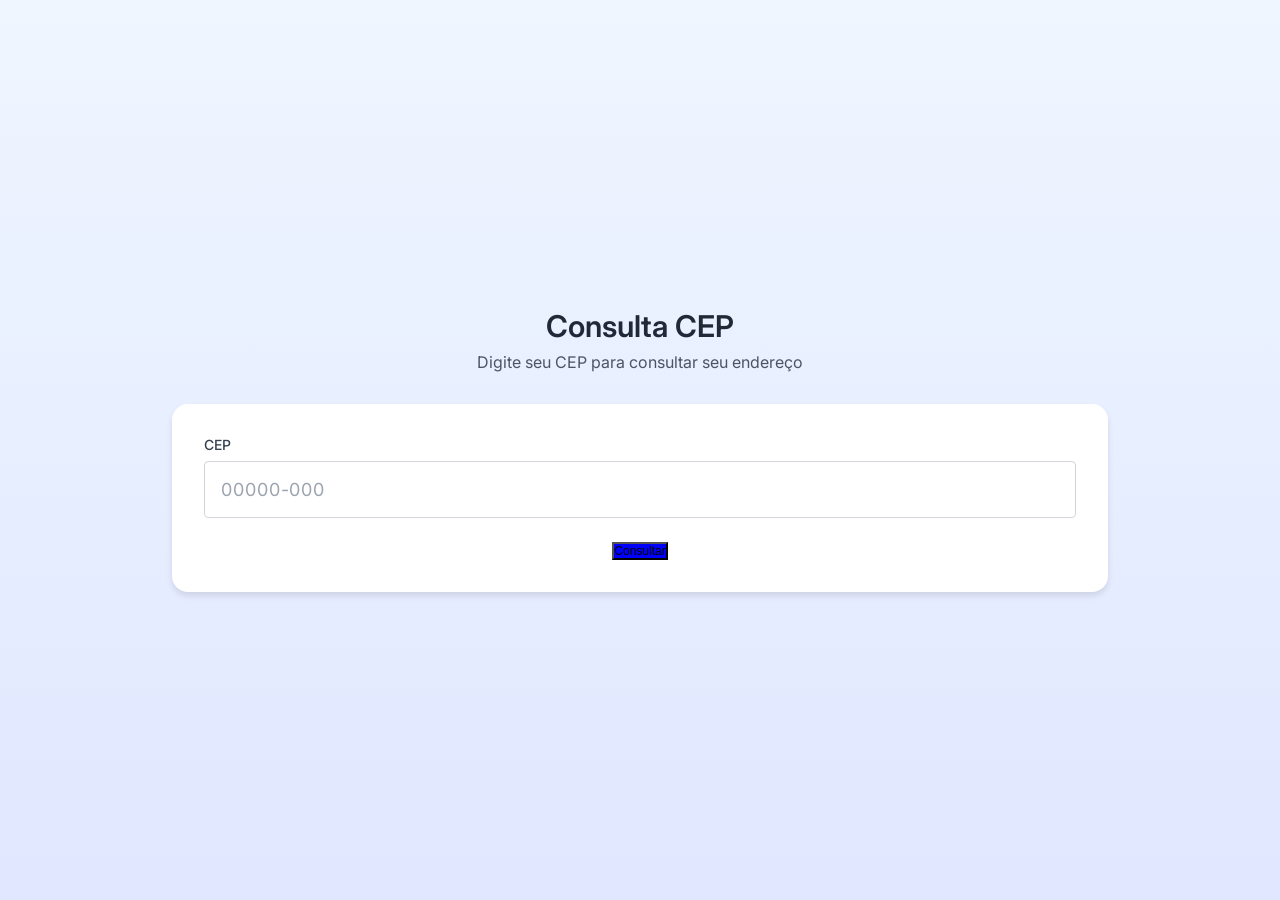
==== Consulta_CEP/index.html @ 527bd189 "refactor: Consulta Via CEP Separando HTML, CSS e JavaScript" ====
<!DOCTYPE html>
<html lang="pt-BR">

<head>
  <meta charset="UTF-8">
  <meta name="viewport" content="width=device-width, initial-scale=1.0">
  <title>Consulte seu CEP</title>
  <link rel="stylesheet" href="style.css">
</head>

<body>
  <main>
    <section class="content">
      <h1 class="content__title">Consulta CEP</h1>
      <p class="content__subtitle">Digite seu CEP para consultar seu endereço</p>

      <article class="content__card">
        <form class="content__form" id="cep-form">
          <div class="content__input-group">
            <label for="cep" class="content__label">CEP</label>
            <input type="text" id="cep" placeholder="00000-000" class="content__input" />
          </div>
          <button class="content__button" onclick="consulta()" type="submit">Consultar</button>
        </form>

        <div id="resultado" class="content__result"></div>
      </article>
    </section>
  </main>
  <script src="script.js"></script>
</body>

</html>
---- Consulta_CEP/style.css ----
@import url("https://fonts.googleapis.com/css2?family=Inter:ital,opsz,wght@0,14..32,100..900;1,14..32,100..900&display=swap");

/* Reset e Variáveis */
* {
  margin: 0;
  padding: 0;
  box-sizing: border-box;
}

:root {
  /* Cores */
  --blue-50: #eff6ff;
  --blue-500: #3b82f6;
  --blue-600: #2563eb;
  --blue-700: #1d4ed8;

  --red-50: #fecaca;
  --red-500: #ef4444;
  --red-600: #dc2626;

  --indigo-100: #e0e7ff;

  --white: #ffffff;

  --gray-100: #f3f4f6;
  --gray-300: #d1d5db;
  --gray-400: #9ca3af;
  --gray-500: #6b7280;
  --gray-600: #4b5563;
  --gray-700: #374151;
  --gray-800: #1f2937;

  /* Fontes */
  --font-xs: 0.75rem;
  --font-sm: 0.875rem;
  --font-md: 1rem;
  --font-lg: 1.125rem;
  --font-xl: 1.25rem;
  --font-2xl: 1.5rem;
  --font-3xl: 1.875rem;

  /* Espaçamento (padding, margin, gap) */
  --space-1: 0.25rem;
  --space-2: 0.5rem;
  --space-3: 0.75rem;
  --space-4: 1rem;
  --space-5: 1.25rem;
  --space-6: 1.5rem;
  --space-7: 1.75rem;
  --space-8: 2rem;
  --space-12: 3rem;
  --space-16: 4rem;

  /* Border Radius */
  --radius-sm: 0.125rem;
  --radius-md: 0.25rem;
  --radius-lg: 0.5rem;
  --radius-xl: 1rem;
}

body {
  display: flex;
  justify-content: center;
  align-items: center;
  font-family: "Inter", sans-serif;
  min-height: 100vh;
  font-size: var(--font-md);
  background: linear-gradient(to bottom, var(--blue-50), var(--indigo-100));
  padding: var(--space-4);
}

main {
  display: flex;
  justify-content: center;
  align-items: center;
  flex-direction: column;
  width: 100%;
  max-width: 75%;
}

.content {
  display: flex;
  justify-content: center;
  align-items: center;
  flex-direction: column;
  width: 100%;
}

.content__title {
  font-size: var(--font-3xl);
  color: var(--gray-800);
  font-weight: 600;
  margin-bottom: var(--space-2);
  text-align: center;
}

.content__subtitle {
  color: var(--gray-600);
  margin-bottom: var(--space-8);
  text-align: center;
}

.content__card {
  display: flex;
  justify-content: center;
  align-items: center;
  flex-direction: column;
  width: 100%;
}

.content__form {
  display: flex;
  justify-content: center;
  align-items: center;
  flex-direction: column;
  background-color: var(--white);
  width: 100%;
  padding: var(--space-8);
  border-radius: var(--radius-xl);
  box-shadow: 0 4px 6px rgba(0, 0, 0, 0.1);
  gap: var(--space-6);
}

.content__input-group {
  display: flex;
  flex-direction: column;
  width: 100%;
  gap: var(--space-2);
}

.content__label {
  color: var(--gray-700);
  font-size: var(--font-sm);
  font-weight: 500;
}

.content__input {
  background-color: var(--white);
  border: 1px solid var(--gray-300);
  border-radius: var(--radius-md);
  padding: var(--space-3) var(--space-4);
  font-size: var(--font-lg);
  letter-spacing: 0.05em;
  font-family: inherit;
  line-height: 1.75;
}

.content__input:focus {
  border: 1px solid var(--blue-500);
}

.content__input::placeholder {
  color: var(--gray-400);
}
button {
  font-size: 12px;
  background-color: #0000ff;
}

button:hover {
  background-color: #ffffff;
}

.resultado {
  margin-top: 14px;
  font-size: 12px;
}
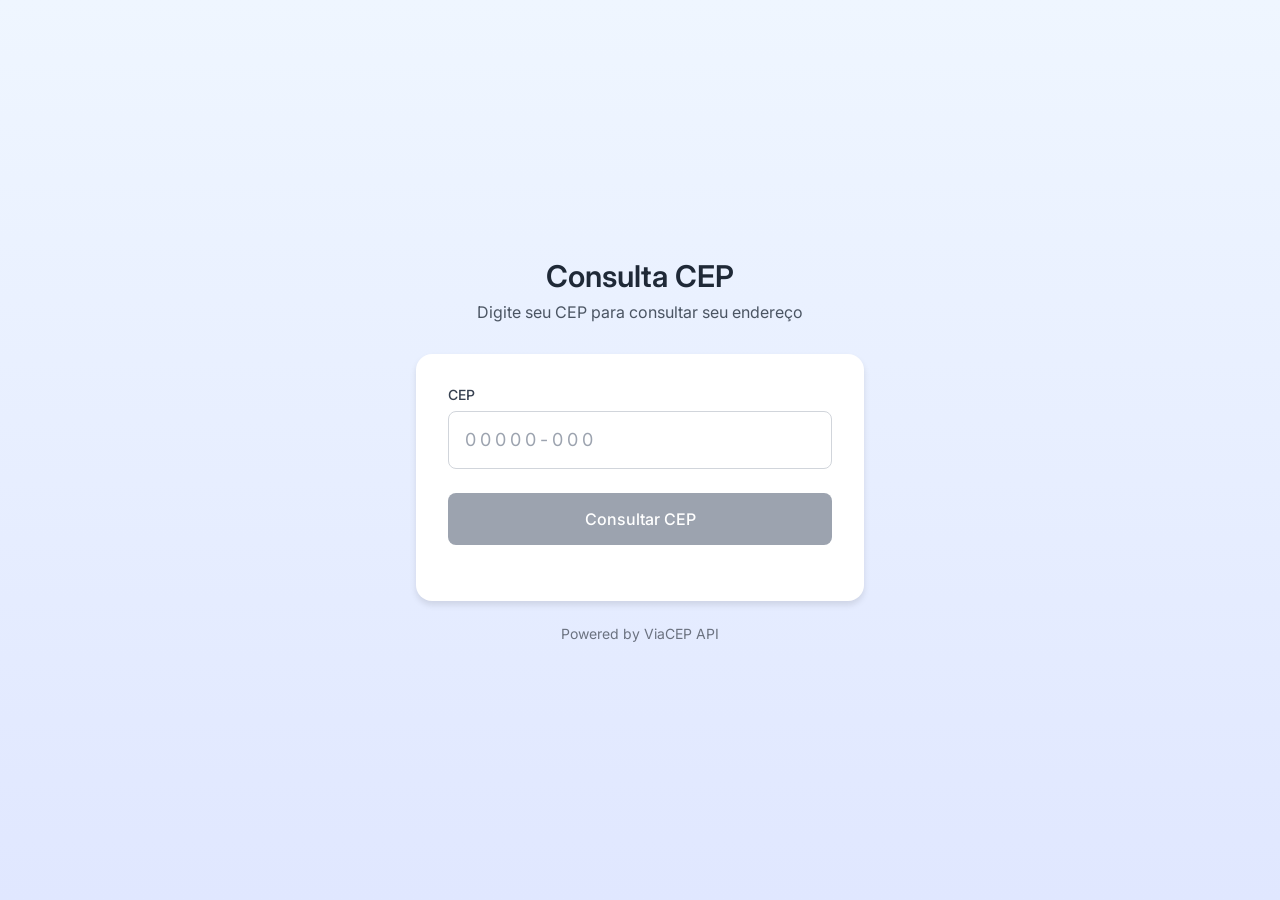
==== commit fb99dd0e: "feat: Projeto Completo Estrutura, estilização e funcionalidade do projeto funcionando corretamente." ====
--- a/Consulta_CEP/index.html
+++ b/Consulta_CEP/index.html
@@ -5,7 +5,8 @@
   <meta charset="UTF-8">
   <meta name="viewport" content="width=device-width, initial-scale=1.0">
   <title>Consulte seu CEP</title>
-  <link rel="stylesheet" href="style.css">
+  <link rel="stylesheet" href="./src/css/reset.css">
+  <link rel="stylesheet" href="./src/css/style.css">
 </head>
 
 <body>
@@ -15,19 +16,20 @@
       <p class="content__subtitle">Digite seu CEP para consultar seu endereço</p>
 
       <article class="content__card">
-        <form class="content__form" id="cep-form">
+        <form class="content__form" id="form-cep">
           <div class="content__input-group">
             <label for="cep" class="content__label">CEP</label>
             <input type="text" id="cep" placeholder="00000-000" class="content__input" />
           </div>
-          <button class="content__button" onclick="consulta()" type="submit">Consultar</button>
+          <button class="content__button" type="submit" id="consultaBtn" disabled>Consultar CEP</button>
         </form>
 
         <div id="resultado" class="content__result"></div>
       </article>
+      <p class="content__powered-by">Powered by ViaCEP API</p>
     </section>
   </main>
-  <script src="script.js"></script>
+  <script src="./src/js/script.js"></script>
 </body>
 
 </html>
--- a/Consulta_CEP/src/css/style.css
+++ b/Consulta_CEP/src/css/style.css
@@ -0,0 +1,254 @@
+@import url("https://fonts.googleapis.com/css2?family=Inter:ital,opsz,wght@0,14..32,100..900;1,14..32,100..900&display=swap");
+
+/* Reset e Variáveis */
+* {
+  margin: 0;
+  padding: 0;
+  box-sizing: border-box;
+}
+
+:root {
+  /* Cores */
+  --blue-50: #eff6ff;
+  --blue-500: #3b82f6;
+  --blue-600: #2563eb;
+  --blue-700: #1d4ed8;
+
+  --red-50: #fef2f2;
+  --red-200: #fecaca;
+  --red-500: #ef4444;
+  --red-600: #dc2626;
+
+  --indigo-100: #e0e7ff;
+
+  --white: #ffffff;
+
+  --gray-100: #f3f4f6;
+  --gray-300: #d1d5db;
+  --gray-400: #9ca3af;
+  --gray-500: #6b7280;
+  --gray-600: #4b5563;
+  --gray-700: #374151;
+  --gray-800: #1f2937;
+
+  /* Fontes */
+  --font-xs: 0.75rem;
+  --font-sm: 0.875rem;
+  --font-md: 1rem;
+  --font-lg: 1.125rem;
+  --font-xl: 1.25rem;
+  --font-2xl: 1.5rem;
+  --font-3xl: 1.875rem;
+
+  /* Espaçamento (padding, margin, gap) */
+  --space-1: 0.25rem;
+  --space-2: 0.5rem;
+  --space-3: 0.75rem;
+  --space-4: 1rem;
+  --space-5: 1.25rem;
+  --space-6: 1.5rem;
+  --space-7: 1.75rem;
+  --space-8: 2rem;
+  --space-12: 3rem;
+  --space-16: 4rem;
+
+  /* Border Radius */
+  --radius-sm: 0.125rem;
+  --radius-md: 0.25rem;
+  --radius-lg: 0.5rem;
+  --radius-xl: 1rem;
+}
+
+body {
+  display: flex;
+  justify-content: center;
+  align-items: center;
+  font-family: "Inter", sans-serif;
+  min-height: 100vh;
+  font-size: var(--font-md);
+  background: linear-gradient(to bottom, var(--blue-50), var(--indigo-100));
+  padding: var(--space-4);
+}
+
+main {
+  display: flex;
+  justify-content: center;
+  align-items: center;
+  flex-direction: column;
+  width: 100%;
+  max-width: 448px;
+}
+
+.content {
+  display: flex;
+  justify-content: center;
+  align-items: center;
+  flex-direction: column;
+  width: 100%;
+}
+
+.content__title {
+  font-size: var(--font-3xl);
+  color: var(--gray-800);
+  font-weight: 600;
+  margin-bottom: var(--space-2);
+  text-align: center;
+}
+
+.content__subtitle {
+  color: var(--gray-600);
+  margin-bottom: var(--space-8);
+  text-align: center;
+}
+
+.content__card {
+  display: flex;
+  justify-content: center;
+  align-items: center;
+  flex-direction: column;
+  width: 100%;
+  background-color: var(--white);
+  box-shadow: 0 4px 6px rgba(0, 0, 0, 0.1);
+  padding: var(--space-8);
+  border-radius: var(--radius-xl);
+  gap: var(--space-6);
+}
+
+.content__form {
+  display: flex;
+  justify-content: center;
+  align-items: center;
+  flex-direction: column;
+  width: 100%;
+  gap: var(--space-6);
+}
+
+.content__input-group {
+  display: flex;
+  flex-direction: column;
+  width: 100%;
+  gap: var(--space-2);
+}
+
+.content__label {
+  color: var(--gray-700);
+  font-size: var(--font-sm);
+  font-weight: 500;
+}
+
+.content__input {
+  background-color: var(--white);
+  border: 1px solid var(--gray-300);
+  border-radius: var(--radius-lg);
+  padding: var(--space-3) var(--space-4);
+  font-size: var(--font-lg);
+  line-height: 1.75;
+  letter-spacing: var(--space-1);
+}
+
+.content__input:focus {
+  border: 1px solid var(--blue-500);
+  outline: 2px solid var(--blue-500);
+  transition: ease 200ms;
+}
+
+.content__input::placeholder {
+  color: var(--gray-400);
+}
+
+.content__button {
+  background-color: var(--gray-400);
+  color: var(--white);
+  display: flex;
+  justify-content: center;
+  align-items: center;
+  width: 100%;
+  font-weight: 500;
+  line-height: 1.75;
+  padding: var(--space-3) var(--space-6);
+  border-radius: var(--radius-lg);
+  cursor: not-allowed;
+  transition: ease 200ms;
+}
+
+.content__button:enabled {
+  background-color: var(--blue-600);
+  cursor: pointer;
+}
+
+.content__button:enabled:hover {
+  background-color: var(--blue-700);
+}
+
+.content__powered-by {
+  font-size: var(--font-sm);
+  color: var(--gray-500);
+  margin-top: var(--space-6);
+}
+
+.content__result {
+  display: flex;
+  justify-content: center;
+  align-items: center;
+  flex-direction: column;
+  width: 100%;
+}
+
+.content__error {
+  background-color: var(--red-50);
+  border: 1px solid var(--red-200);
+  display: flex;
+  justify-content: center;
+  align-items: center;
+  flex-direction: column;
+  text-align: center;
+  gap: var(--space-1);
+  padding: var(--space-4);
+  border-radius: var(--radius-md);
+  line-height: 1.5;
+  width: 100%;
+}
+
+.content__error-title {
+  font-weight: 500;
+  color: var(--red-600);
+}
+
+.content__error-message {
+  color: var(--red-500);
+  font-size: var(--font-sm);
+}
+
+.content__success {
+  display: flex;
+  justify-content: center;
+  flex-direction: column;
+  width: 100%;
+  border-top: 1px solid var(--gray-300);
+  padding-top: var(--space-6);
+  gap: var(--space-4);
+}
+
+.content__success-title {
+  color: var(--gray-800);
+  font-size: var(--font-lg);
+  font-weight: 600;
+}
+
+.content__success-box {
+  display: flex;
+  justify-content: space-between;
+  width: 100%;
+  padding: var(--space-2) 0;
+  gap: var(--space-4);
+}
+
+.content__success-label {
+  color: var(--gray-600);
+  font-weight: 500;
+}
+
+.content__success-value {
+  color: var(--gray-800);
+  font-weight: 400;
+}
